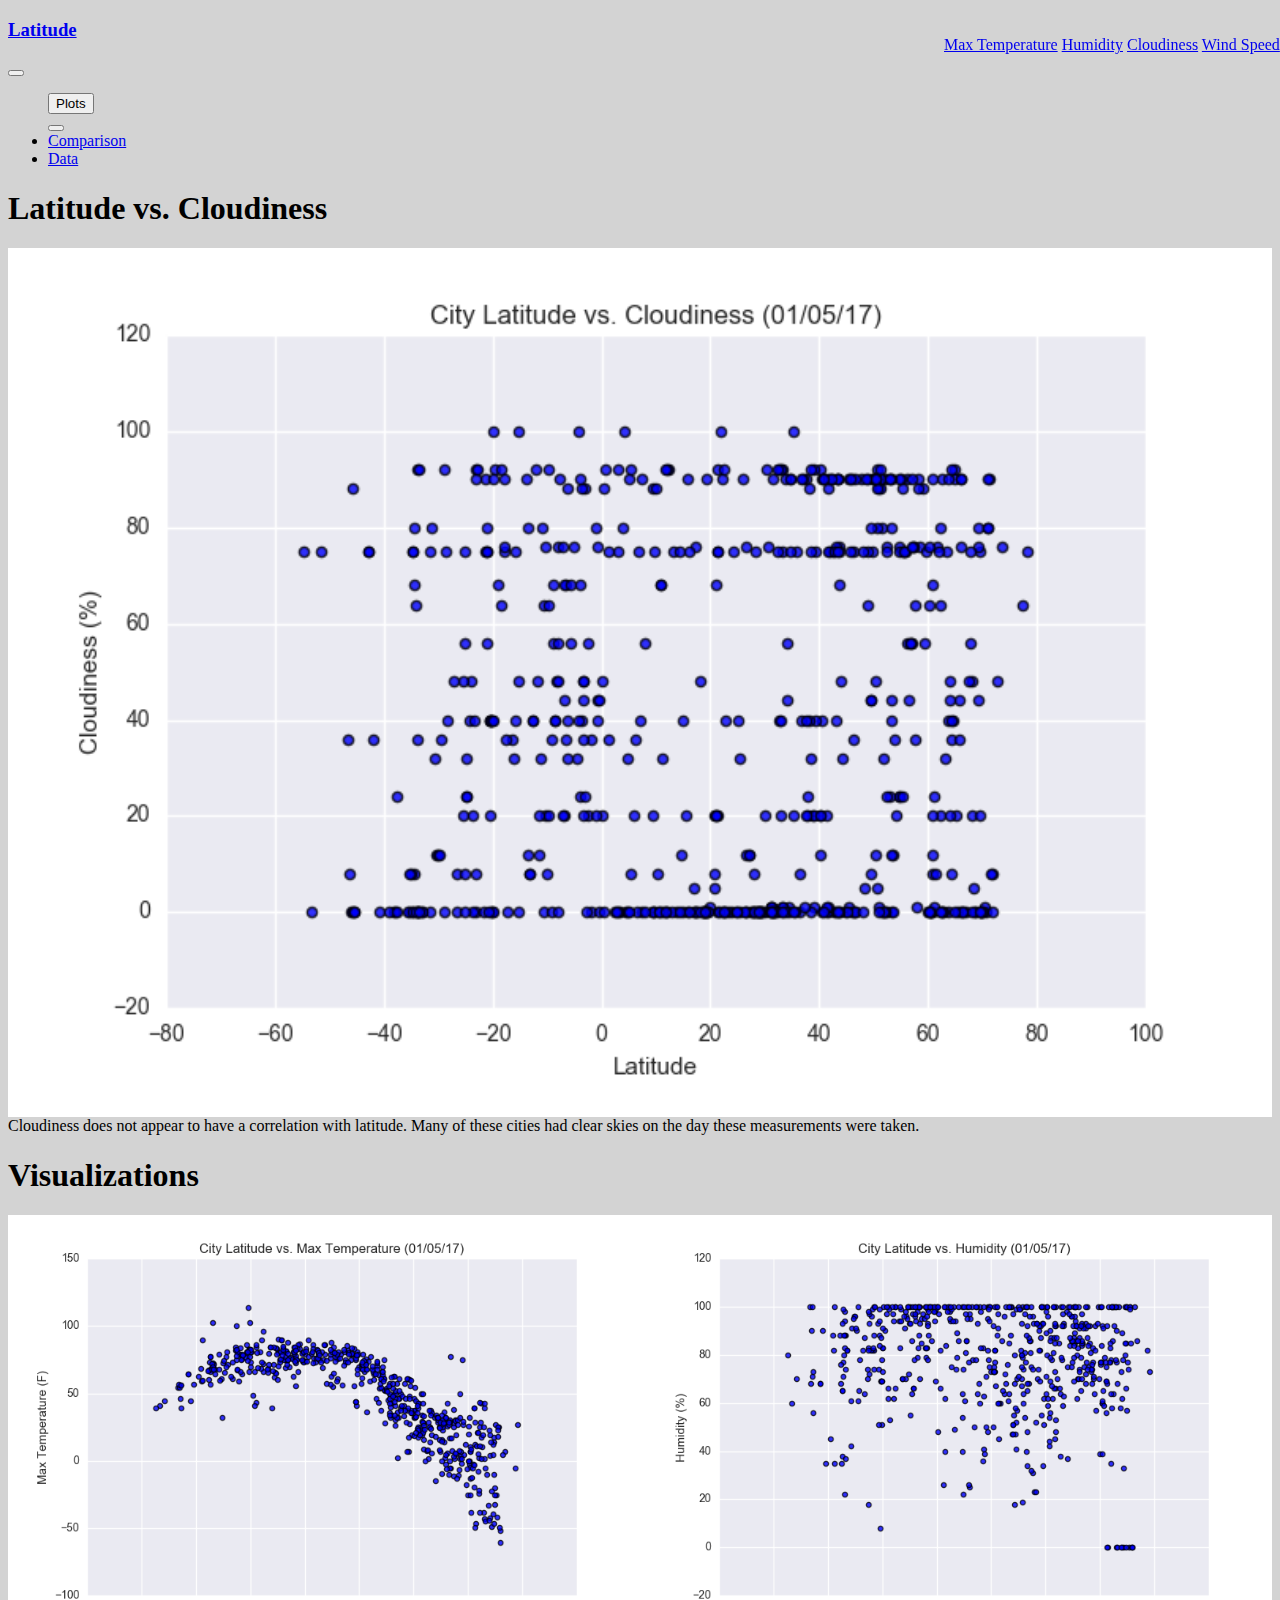
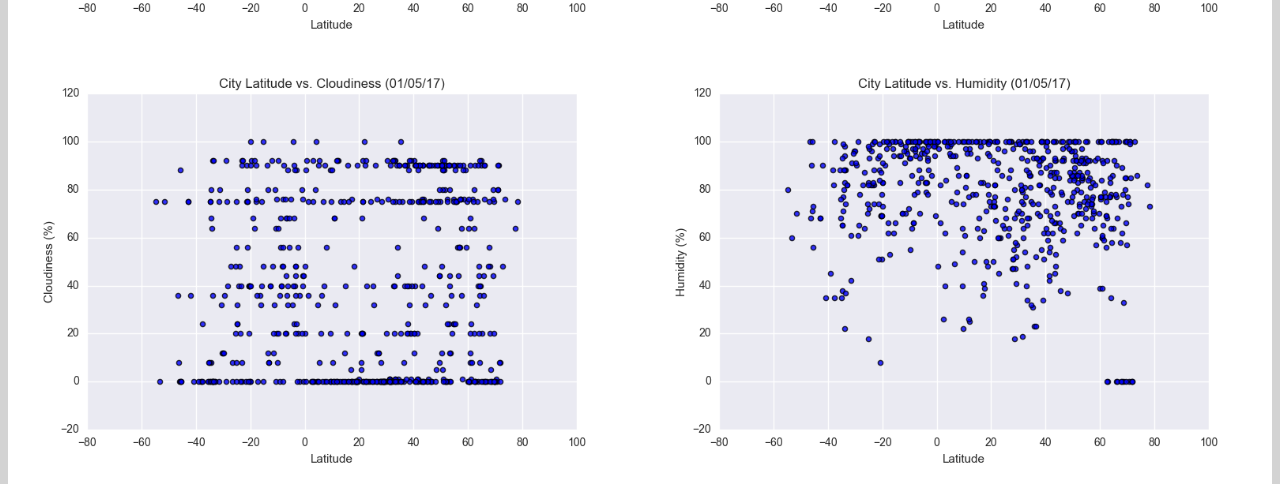
==== cloudiness.html @ 162ae495 "homework" ====
<!DOCTYPE html>
<html lang="en">

<head>
  <meta charset="UTF-8">

  <meta name="viewport" content="width=device-width, initial-scale=1.0">
  <title>Bootstrap Visualization Dashboard</title>
  
  <link rel="stylesheet" href="https://bootswatch.com/4/yeti/bootstrap.min.css">
  <script src="https://code.jquery.com/jquery-3.3.1.slim.min.js" integrity="sha384-q8i/X+965DzO0rT7abK41JStQIAqVgRVzpbzo5smXKp4YfRvH+8abtTE1Pi6jizo" crossorigin="anonymous"></script>

 <script src="https://cdnjs.cloudflare.com/ajax/libs/popper.js/1.14.3/umd/popper.min.js" integrity="sha384-ZMP7rVo3mIykV+2+9J3UJ46jBk0WLaUAdn689aCwoqbBJiSnjAK/l8WvCWPIPm49" crossorigin="anonymous"></script>
  <script src="https://stackpath.bootstrapcdn.com/bootstrap/4.1.1/js/bootstrap.min.js" integrity="sha384-smHYKdLADwkXOn1EmN1qk/HfnUcbVRZyYmZ4qpPea6sjB/pTJ0euyQp0Mk8ck+5T" crossorigin="anonymous"></script>
  
  <link rel="stylesheet" type="text/css" href = "style.css">
</head>

<body>
  <nav class="navbar navbar-expand-lg navbar-dark bg-primary">
      <a class="btn btn-secondary nav_bar_button" href="index.html"><strong><h3>Latitude</h3></strong></a>
      <button class="navbar-toggler" type="button" data-toggle="collapse" data-target="#navbarColor01" aria-controls="navbarColor01" aria-expanded="false" aria-label="Toggle navigation">
        <span class="navbar-toggler-icon"></span>
      </button>

      <div class="collapse navbar-collapse" id="navbarColor05">
        <ul class="navbar-nav ml-auto">
            <div class="btn-group" role="group" aria-label="Button group with nested dropdown">
                <button type="button" class="btn btn-primary">Plots</button>
                <div class="btn-group" role="group">
                  <button id="btnGroupDrop1" type="button" class="btn btn-primary dropdown-toggle" data-toggle="dropdown" aria-haspopup="true" aria-expanded="false"></button>
                  <div class="dropdown-menu" aria-labelledby="btnGroupDrop1" x-placement="bottom-start" style="position: absolute; will-change: transform; top: 0px; right: 0px; transform: translate3d(0px, 36px, 0px);">
                    <a class="dropdown-item" href="maxtemperature.html">Max Temperature</a>
                    <a class="dropdown-item" href="humidity.html">Humidity</a>
                    <a class="dropdown-item" href="cloudiness.html">Cloudiness</a>
                    <a class="dropdown-item" href="windspeed.html">Wind Speed</a>
                  </div>
                </div>
              </div>
          </li>
          <li class="nav-item">
            <a class="nav-link" href="comparison.html">Comparison</a>
          </li>
          <li class="nav-item">
            <a class="nav-link" href="data.html">Data</a>
          </li>
        </ul>
      </div>
    </nav>

  <div><row class="col-md-12 box1"></row></div>

  <div>
    <div>
      <div class="row">
        <div class="col-md-1 box1"></div>
        <div class="container container1 box col-md-6">
          <h1>Latitude vs. Cloudiness</h1>
          <div><img src = "Images/Fig3.png" alt ="City Latitude vs Cloudiness" style ="float:left; width:100%; height:100%">          
            <p>Cloudiness does not appear to have a correlation with latitude.  Many of these cities had clear skies on the day these measurements were taken.</p>
          </div>
        </div>      
        <div class="container container1 box col-md-4">
          <h1>Visualizations</h1>
          <a href ="maxtemperature.html"><img class = "img" src = "Images/Fig1.png" alt ="City Latitude vs Max Temperature" style ="float:left; width:50%; height:25%"></a>
          <a href ="humidity.html"><img class = "img" src="Images/Fig2.png" alt="City Latitude vs Humidity" style = "float:right; width:50%; height:25%"></a>
          <a href ="cloudiness.html"><img class = "img" src = "Images/Fig3.png" alt ="City Latitude vs Cloudiness" style ="float:left; width:50%; height:25%"></a>
          <a href ="windspeed.html"><img class = "img" src="Images/Fig2.png" alt="City Latitude vs Wind Speed" style = "float:right; width:50%; height:25%"></a>
        </div>
      </div>
    </div>
  </div>
  
    
</body>
</html>
---- style.css ----
body {
    background: #D3D3D3
}
    .navbar-header{
        background: #1ABC9C;
        padding-left: 12px
    }

    .summary{
        background:white;
        float: left;
        margin: 25px 25px 50px 25px;
        width: 700px;
        height: 450px;
        padding: 25px;
        box-sizing: border-box;
    }

    .visualizations{
        background:white;
        float: right;
        margin-left: 25px;
        margin-right: 25px;
        width: 500px;
        height: 550px;
        padding:25px 25px 25px 25px;
        box-sizing: border-box;
    }

    .maxtemperature{
        background:white;
        float: left;
        margin: 25px 25px 50px 25px;
        width: 700px;
        height: 500px;
        padding: 25px;
        box-sizing: border-box;
    }

    .cloudiness{
        background:white;
        float: left;
        margin: 25px 25px 50px 25px;
        width: 700px;
        height: 450px;
        padding: 25px;
        box-sizing: border-box;
    }

    .humidity{
        background:white;
        float: left;
        margin: 25px 25px 50px 25px;
        width: 700px;
        height: 470px;
        padding: 25px;
        box-sizing: border-box;
    }

    .windspeed{
        background:white;
        float: left;
        margin: 25px;
        width: 700px;
        height: 470px;
        padding: 25px;
        box-sizing: border-box;
    }

    .comparison{
        background: white;
        float: center;
        margin: 50px 25px 25px 175px;
        width: 1000px;
        height: 900px;
        padding: 25px 50px 150px 50px;
        box-sizing: border-box
    }

    .table table-bordered table-hover table-condensed{
        background: white
    }

    @media (max_width: 480px){
        .navbar navbar-default {position: relative;}
        .navbar navbar-default a.icon {
          position: absolute;
          right: 0;
          top: 0;
        }
        .navbar navbar-default {
          float: none;
          display: block;
          text-align: left;
        }
    }
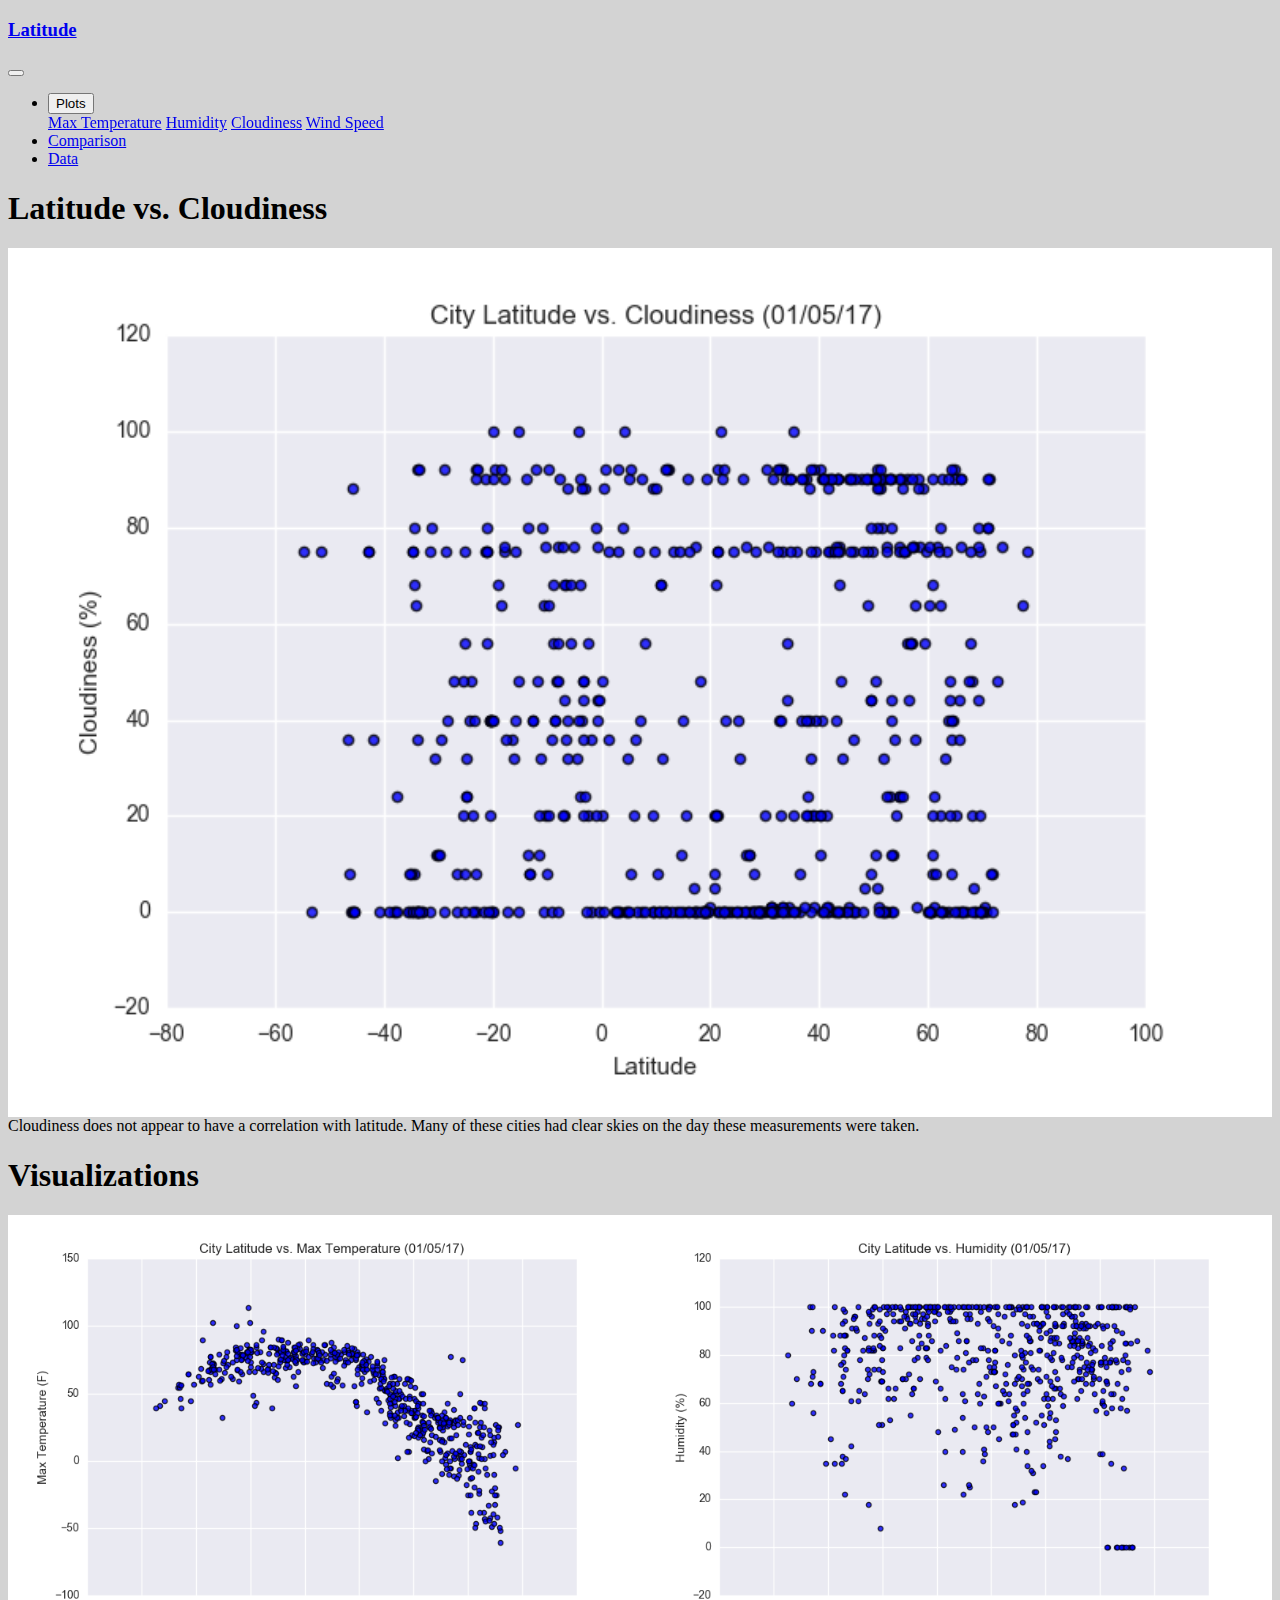
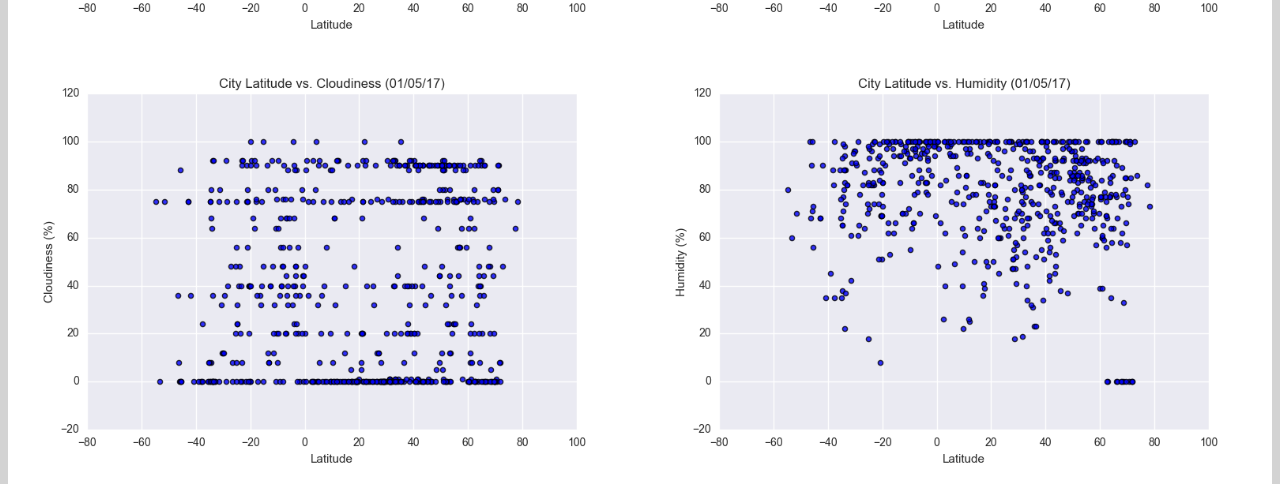
==== commit 75a28e7d: "Hamburger menu" ====
--- a/cloudiness.html
+++ b/cloudiness.html
@@ -17,36 +17,70 @@
 </head>
 
 <body>
-  <nav class="navbar navbar-expand-lg navbar-dark bg-primary">
-      <a class="btn btn-secondary nav_bar_button" href="index.html"><strong><h3>Latitude</h3></strong></a>
-      <button class="navbar-toggler" type="button" data-toggle="collapse" data-target="#navbarColor01" aria-controls="navbarColor01" aria-expanded="false" aria-label="Toggle navigation">
-        <span class="navbar-toggler-icon"></span>
-      </button>
+    <nav class="navbar navbar-expand-lg navbar-dark bg-primary">
 
-      <div class="collapse navbar-collapse" id="navbarColor05">
-        <ul class="navbar-nav ml-auto">
-            <div class="btn-group" role="group" aria-label="Button group with nested dropdown">
-                <button type="button" class="btn btn-primary">Plots</button>
-                <div class="btn-group" role="group">
-                  <button id="btnGroupDrop1" type="button" class="btn btn-primary dropdown-toggle" data-toggle="dropdown" aria-haspopup="true" aria-expanded="false"></button>
-                  <div class="dropdown-menu" aria-labelledby="btnGroupDrop1" x-placement="bottom-start" style="position: absolute; will-change: transform; top: 0px; right: 0px; transform: translate3d(0px, 36px, 0px);">
-                    <a class="dropdown-item" href="maxtemperature.html">Max Temperature</a>
-                    <a class="dropdown-item" href="humidity.html">Humidity</a>
-                    <a class="dropdown-item" href="cloudiness.html">Cloudiness</a>
-                    <a class="dropdown-item" href="windspeed.html">Wind Speed</a>
-                  </div>
-                </div>
+        <a class="btn btn-secondary nav_bar_button" href="index.html"><strong>
+            <h3>Latitude</h3>
+          </strong></a>
+    
+        <button class="navbar-toggler " type="button" data-toggle="collapse" data-target="#navbarColor05"
+          aria-expanded="false" aria-label="Toggle navigation">
+          <span class="navbar-toggler-icon"></span>
+          <!-- <span class="sr-only">Toggle Navigation</span>
+              <span class="icon-bar"></span>
+              <span class="icon-bar"></span>
+              <span class="icon-bar"></span> -->
+    
+        </button>
+    
+        <div class="collapse navbar-collapse" id="navbarColor05">
+    
+          <ul class="navbar-nav ml-auto">
+    
+            <li class="dropdown nav-item">
+            <!--<div class="btn-group" role="group" aria-label="Button group with nested dropdown">-->
+    
+              <div class="btn-group" role="group" class="dropdown-toggle" data-toggle="dropdown"
+              aria-haspopup="true" aria-expanded="false">
+    
+                <!--<button type="button" class="btn btn-primary">Plots</button>-->
+                <button id="btnGroupDrop1" type="button" class="btn btn-primary dropdown-toggle" >Plots</button>
+    
               </div>
-          </li>
-          <li class="nav-item">
-            <a class="nav-link" href="comparison.html">Comparison</a>
-          </li>
-          <li class="nav-item">
-            <a class="nav-link" href="data.html">Data</a>
-          </li>
-        </ul>
-      </div>
-    </nav>
+             
+    
+            <!--</div>-->
+            <div class="dropdown-menu" aria-labelledby="btnGroupDrop1" x-placement="bottom-start"
+            style=" will-change: transform; top: 0px; right: 0px;">
+    
+            <a class="dropdown-item" href="maxtemperature.html">Max Temperature</a>
+    
+            <a class="dropdown-item" href="humidity.html">Humidity</a>
+    
+            <a class="dropdown-item" href="cloudiness.html">Cloudiness</a>
+    
+            <a class="dropdown-item" href="windspeed.html">Wind Speed</a>
+    
+          </div>
+            </li>
+    
+            <li class="nav-item">
+    
+              <a class="nav-link" href="comparison.html">Comparison</a>
+    
+            </li>
+    
+            <li class="nav-item">
+    
+              <a class="nav-link" href="data.html">Data</a>
+    
+            </li>
+    
+          </ul>
+    
+        </div>
+    
+      </nav>
 
   <div><row class="col-md-12 box1"></row></div>
 
--- a/style.css
+++ b/style.css
@@ -1,97 +1,192 @@
+body {
 
-  body {
     background: #D3D3D3
+
 }
+
     .navbar-header{
+
         background: #1ABC9C;
+
         padding-left: 12px
+
+    }
+    
+
+
+    .summary{
+
+        background:white;
+
+        float: left;
+
+        margin: 25px 25px 50px 25px;
+
+        width: 700px;
+
+        height: 450px;
+
+        padding: 25px;
+
+        box-sizing: border-box;
+
     }
 
-    .summary{
+
+
+    .visualizations{
+
         background:white;
-        float: left;
-        margin: 25px 25px 50px 25px;
-        width: 700px;
-        height: 450px;
-        padding: 25px;
+
+        float: right;
+
+        margin-left: 25px;
+
+        margin-right: 25px;
+
+        width: 500px;
+
+        height: 550px;
+
+        padding:25px 25px 25px 25px;
+
         box-sizing: border-box;
+
     }
 
-    .visualizations{
+
+
+    .maxtemperature{
+
         background:white;
-        float: right;
-        margin-left: 25px;
-        margin-right: 25px;
-        width: 500px;
-        height: 550px;
-        padding:25px 25px 25px 25px;
+
+        float: left;
+
+        margin: 25px 25px 50px 25px;
+
+        width: 700px;
+
+        height: 500px;
+
+        padding: 25px;
+
         box-sizing: border-box;
+
     }
 
-    .maxtemperature{
+
+
+    .cloudiness{
+
         background:white;
+
         float: left;
+
         margin: 25px 25px 50px 25px;
+
         width: 700px;
-        height: 500px;
+
+        height: 450px;
+
         padding: 25px;
+
         box-sizing: border-box;
+
     }
 
-    .cloudiness{
+
+
+    .humidity{
+
         background:white;
+
         float: left;
+
         margin: 25px 25px 50px 25px;
+
         width: 700px;
-        height: 450px;
+
+        height: 470px;
+
         padding: 25px;
+
         box-sizing: border-box;
+
     }
 
-    .humidity{
+
+
+    .windspeed{
+
         background:white;
+
         float: left;
-        margin: 25px 25px 50px 25px;
+
+        margin: 25px;
+
         width: 700px;
+
         height: 470px;
+
         padding: 25px;
+
         box-sizing: border-box;
+
     }
 
-    .windspeed{
-        background:white;
-        float: left;
-        margin: 25px;
-        width: 700px;
-        height: 470px;
-        padding: 25px;
-        box-sizing: border-box;
+
+
+    .comparison{
+
+        background: white;
+
+        float: center;
+
+        margin: 50px 25px 25px 175px;
+
+        width: 1000px;
+
+        height: 900px;
+
+        padding: 25px 50px 150px 50px;
+
+        box-sizing: border-box
+
     }
 
-    .comparison{
-        background: white;
-        float: center;
-        margin: 50px 25px 25px 175px;
-        width: 1000px;
-        height: 900px;
-        padding: 25px 50px 150px 50px;
-        box-sizing: border-box
+
+
+    .table table-bordered table-hover table-condensed{
+
+        background: white
+
     }
 
-    .table table-bordered table-hover table-condensed{
-        background: white
-    }
+
 
     @media (max_width: 480px){
+
         .navbar navbar-default {position: relative;}
+
         .navbar navbar-default a.icon {
+
           position: absolute;
+
           right: 0;
+
           top: 0;
+
+        } 
+      
+
+        .navbar navbar-default {
+
+          float: none;
+
+          display: block;
+
+          text-align: left;
+
         }
-        .navbar navbar-default {
-          float: none;
-          display: block;
-          text-align: left;
-        }
+
     }